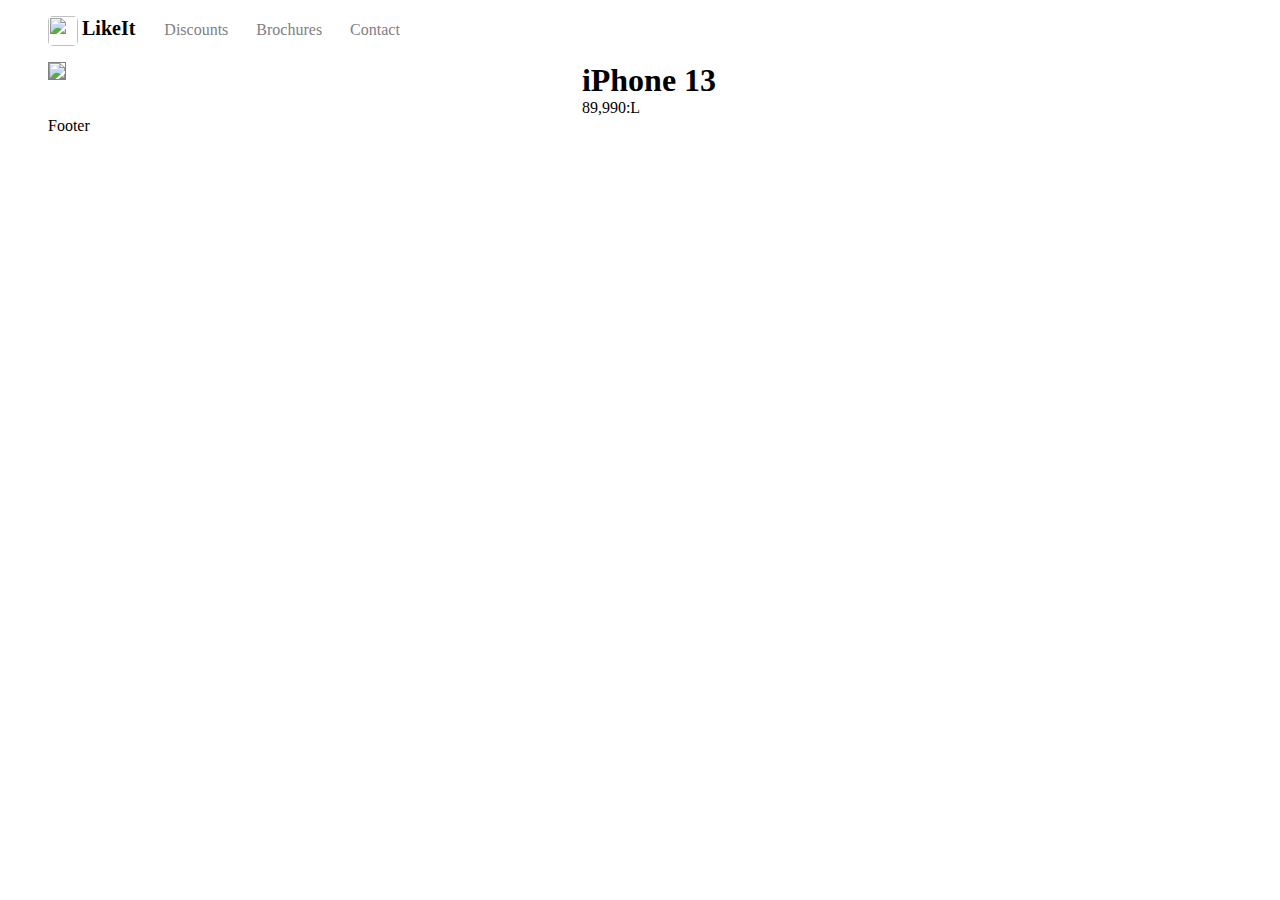
==== product.html @ 83f10f94 "changes" ====
<!DOCTYPE html>
<html lang="en">

<head>
    <meta charset="UTF-8">
    <meta http-equiv="X-UA-Compatible" content="IE=edge">
    <meta name="viewport" content="width=device-width, initial-scale=1.0">
    <title>Document</title>
    <link rel="stylesheet" href="style.css">


</head>

<body>
    <header>
        <nav>
            <a href="/index.html" class="logo">
                <img src="https://mepelqen.al/logo.png" width="40">

                <span>
                    LikeIt
                </span>

            </a>

            <ul class="nav-items">
                <li class="nav-item">
                    <a href="">
                        Discounts
                    </a>
                </li>

                <li class="nav-item">
                    <a href="">
                        Brochures
                    </a>
                </li>

                <li class="nav-item">
                    <a href="">
                        Contact
                    </a>
                </li>
            </ul>
        </nav>
    </header>

    <main>
        <div class="single-product-container">
            <div class="left-main">
                <img src="https://assets.shpresa.al/shop/2022/01/4bb522c1-cel1827-b-360x360.jpg">

            </div>

            <div class="right-main">
                <h1>
                    iPhone 13
                </h1>

                <p>
                    89,990:L
                </p>

                <div>

                </div>
            </div>

        </div>
    </main>

    <footer>Footer</footer>
</body>

</html>
---- style.css ----
*{
    margin: 0;
    padding: 0;
    box-sizing: border-box;
}

body{
    padding: 0 3rem;
}


.logo{
    display: inline;
    text-decoration: none;
    
}

.logo >img{
    vertical-align: middle;
    border-radius: 5px;
    width: 30px;
    height: 30px;
}

.logo span{
    font-weight: bolder;
    font-size: 20px;
    color: black;
    text-decoration: none;

}

.nav-items{
    list-style: none;
    display: inline;
}

nav{
    padding: 1rem 0;
}

.nav-item{
    display: inline;
    
}

.nav-item a {
    text-decoration: none;
    color: #817e84;
    padding-left: 1.5rem;

}

.nav-item a:hover{
    color: rgb(0, 0, 0);
    border-bottom: 1px solid;
}

.main-container{
    display: grid;
    grid-template-columns: 2fr 3fr;
    gap: 20px;
}

.main-left-button{
    padding:1rem 0;
    width: 100%;
    border-radius: 5px;
    background-color: purple;
    color: white;
    font-weight: bolder;
    font-size: 15px;
    margin-top: 2rem;
}

.main-left p{
    margin: 1rem 0;
    font-size: 20px;
}

.title{
    font-size: 3rem;
    font-weight:900;
    line-height: 1;

    margin-bottom: 4rem;
}

.title a {
    text-decoration: none;
}

.main-right{
    margin-right: -3rem;
}

.categories-container{
    display: grid;
    gap: 0.5rem;
    margin-top: 4rem;
    grid-template-columns: repeat(1, auto);
}

.categories-container div{
    border-radius: 7px;
    height: 250px;
}

.product-container{
    display: grid;
    grid-template-columns: repeat(1,auto);
    gap:0.5rem;
    margin-top: 4rem;
    border-radius: 5px;
}
.product-container div{
    border-radius: 5px;
    height: 100%;
    background-color: white;
    border: 1px solid grey;
    padding: 0 1rem 1rem 1rem;
}

.product-container div > img {
    height: 250px;
    border-radius: 5px;
}


.categories-container div > div {
    position: absolute;
    bottom: 50px;
    left: 50%;
    transform: translate(-50%, 100%);
}

.category-item-text{
    background-color: black;
    color: white;
    padding: 1rem;
}


@media screen and (min-width:640px) {
    .categories-container, .product-container {
        grid-template-columns: repeat(4,auto);
    }
}


.product-description{
    list-style: none;
    margin: 1rem 0;
}

.product-discount-text{
    color: red;
    text-decoration: line-through;
}

.product-price{
    font-weight: 900;
    font-size: 20px;
    margin-top: 10px;
    

}

.single-product-container {
    display: grid;
    grid-template-columns: auto auto;
}

.left-main img {
    border: 1px solid grey;
}
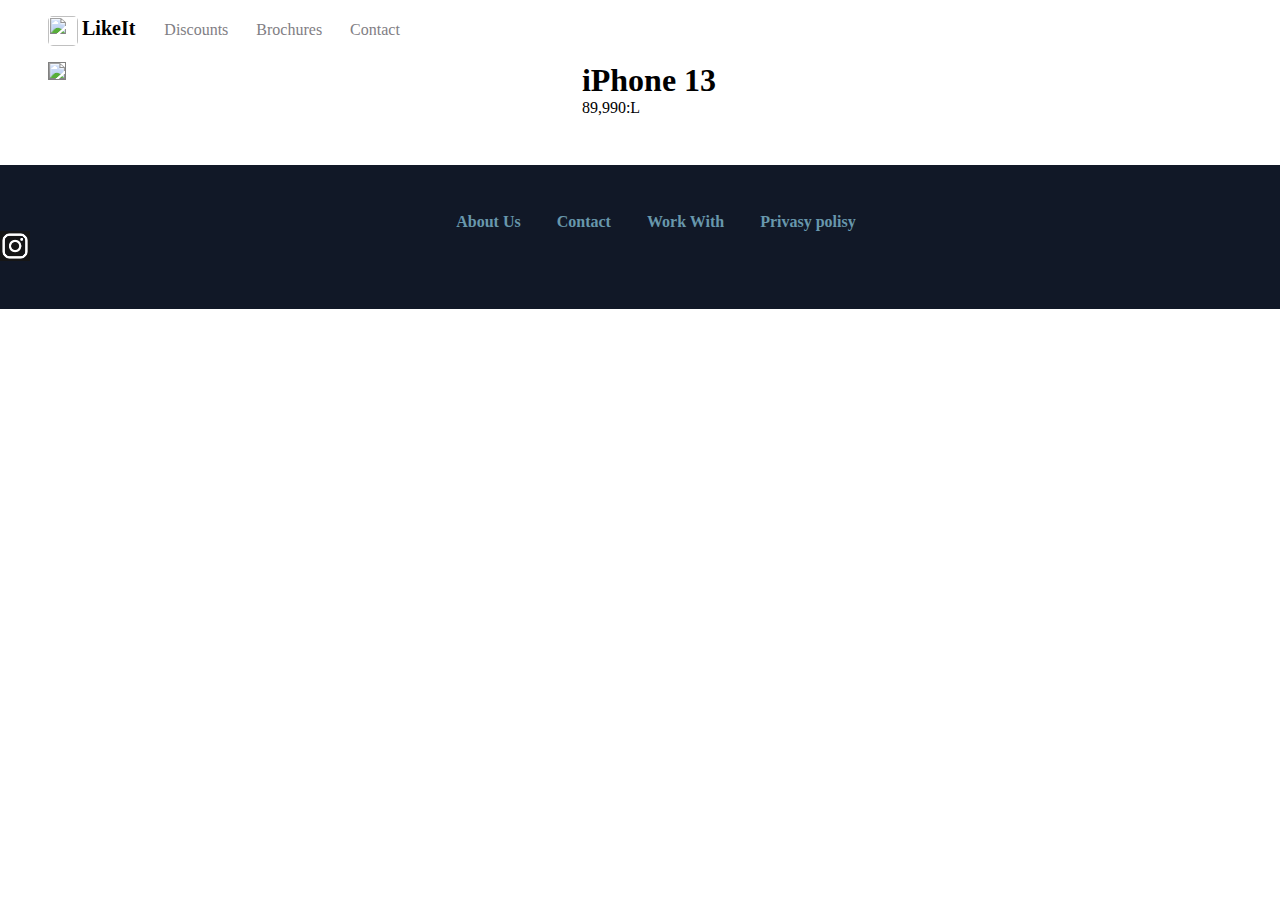
==== commit 72aba957: "changes" ====
--- a/product.html
+++ b/product.html
@@ -69,7 +69,38 @@
         </div>
     </main>
 
-    <footer>Footer</footer>
+    <footer>
+
+        <div class="footer-container">
+
+            <ul class="footer-items">
+                <li class="footer-item">
+                    About Us
+                </li>
+
+                <li class="footer-item">
+                    Contact
+                </li>
+
+                <li class="footer-item">
+                    Work With
+                </li>
+
+                <li class="footer-item">
+                    Privasy polisy
+                </li>
+
+            </ul>
+
+
+            <img src="[data-uri]"
+                width="30">
+
+
+
+        </div>
+
+    </footer>
 </body>
 
 </html>--- a/style.css
+++ b/style.css
@@ -71,11 +71,23 @@
     font-weight: bolder;
     font-size: 15px;
     margin-top: 2rem;
+    margin-bottom: 3rem;
+}
+
+.main-left-button:hover{
+    background-color: royalblue;
+    color: white;
+}
+
+.main-left-button a {
+    text-decoration: none;
+    color: white;
 }
 
 .main-left p{
     margin: 1rem 0;
     font-size: 20px;
+    color: #6d7481;
 }
 
 .title{
@@ -94,17 +106,20 @@
     margin-right: -3rem;
 }
 
+
+
 .categories-container{
     display: grid;
-    gap: 0.5rem;
-    margin-top: 4rem;
+    gap: 1rem;
+    margin-top: 3rem;
     grid-template-columns: repeat(1, auto);
 }
 
 .categories-container div{
-    border-radius: 7px;
+    border-radius: 20px;
     height: 250px;
 }
+
 
 .product-container{
     display: grid;
@@ -140,6 +155,30 @@
     padding: 1rem;
 }
 
+footer{
+    background-color:#111827;
+     color:#6897ac;
+    text-align: center;
+    padding: 3rem 0;
+    margin: 0 -3rem;
+    margin-top: 3rem;
+}
+
+.footer-items{
+    list-style: none;
+    display: inline;
+}
+
+.footer-item{
+    display: inline;
+    padding-left: 2rem;
+    font-weight: bolder;
+}
+
+.footer-container >img{
+    display: block;
+    justify-content: center;
+}
 
 @media screen and (min-width:640px) {
     .categories-container, .product-container {
@@ -173,4 +212,6 @@
 
 .left-main img {
     border: 1px solid grey;
-}+}
+ 
+
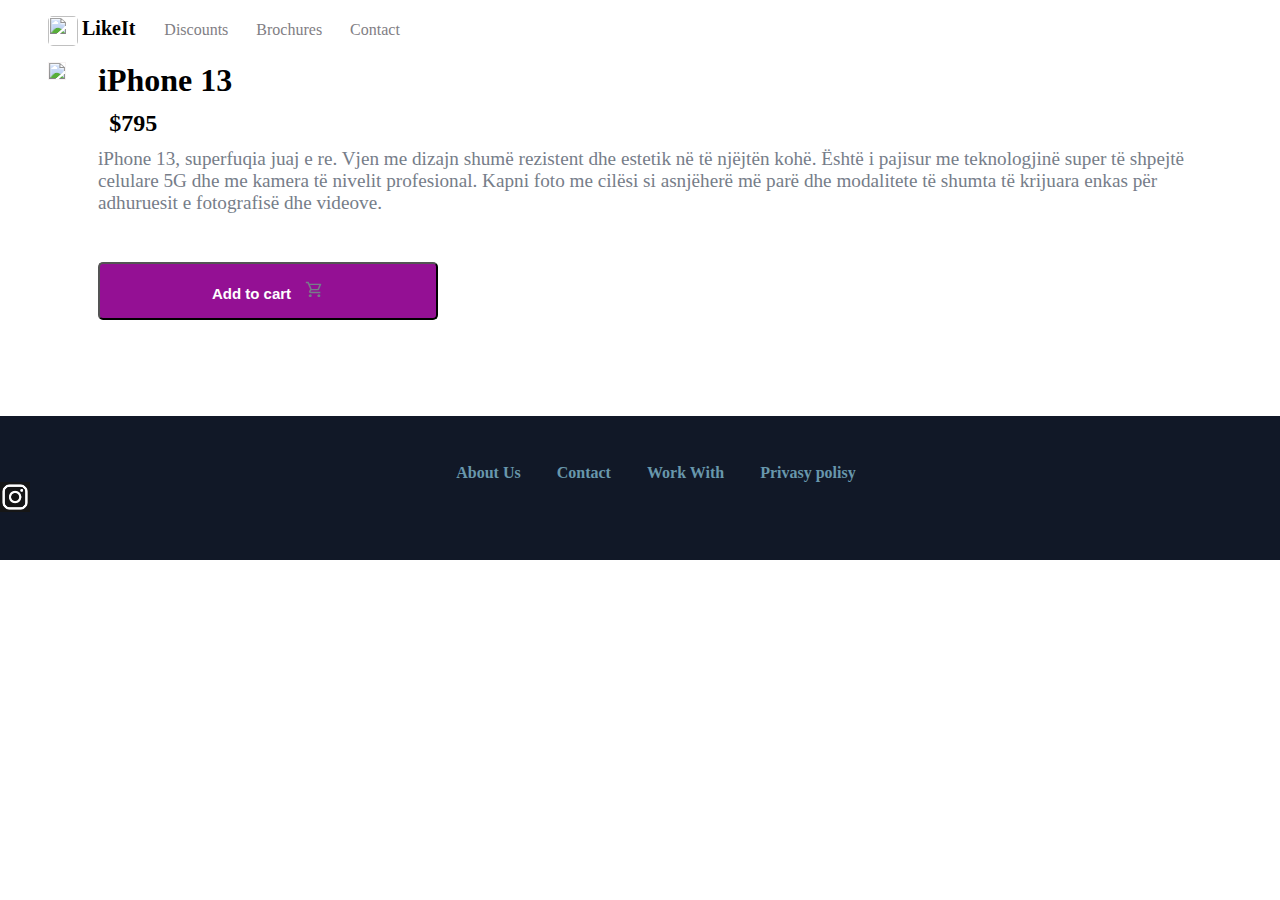
==== commit 40e923b5: "changes" ====
--- a/product.html
+++ b/product.html
@@ -7,6 +7,8 @@
     <meta name="viewport" content="width=device-width, initial-scale=1.0">
     <title>Document</title>
     <link rel="stylesheet" href="style.css">
+    <link rel="stylesheet"
+        href="https://fonts.googleapis.com/css2?family=Material+Symbols+Outlined:opsz,wght,FILL,GRAD@20..48,100..700,0..1,-50..200" />
 
 
 </head>
@@ -53,15 +55,36 @@
             </div>
 
             <div class="right-main">
-                <h1>
-                    iPhone 13
-                </h1>
+                <div>
+                    <h1>
+                        iPhone 13
+                    </h1>
 
-                <p>
-                    89,990:L
-                </p>
+                    <p>
+                        $795
+                    </p>
+
+                    <span>
+                        iPhone 13, superfuqia juaj e re.
+                        Vjen me dizajn shumë rezistent dhe estetik në të njëjtën kohë. Është i pajisur me teknologjinë
+                        super
+                        të shpejtë celulare 5G dhe me kamera të nivelit profesional.
+                        Kapni foto me cilësi si asnjëherë më
+                        parë dhe modalitete të shumta të krijuara enkas për adhuruesit e fotografisë dhe videove.
+
+                    </span>
+                </div>
+
+                <button class="single-button">
+                    Add to cart
+                    <span class="material-symbols-outlined">
+                        shopping_cart
+                    </span>
+                </button>
+
 
                 <div>
+
 
                 </div>
             </div>
--- a/style.css
+++ b/style.css
@@ -120,10 +120,14 @@
     height: 250px;
 }
 
+.categories-container div:hover{
+  transform: scale(1.10);
+}
+
 
 .product-container{
     display: grid;
-    grid-template-columns: repeat(1,auto);
+    grid-template-columns: repeat(4,fr);
     gap:0.5rem;
     margin-top: 4rem;
     border-radius: 5px;
@@ -132,8 +136,13 @@
     border-radius: 5px;
     height: 100%;
     background-color: white;
-    border: 1px solid grey;
+    border: 1px solid rgb(234, 232, 232);
     padding: 0 1rem 1rem 1rem;
+}
+
+.product-container div:hover{
+    transform: scale(1.10);
+
 }
 
 .product-container div > img {
@@ -150,8 +159,8 @@
 }
 
 .category-item-text{
-    background-color: black;
-    color: white;
+    background-color: white;
+    color: black;
     padding: 1rem;
 }
 
@@ -191,6 +200,10 @@
     list-style: none;
     margin: 1rem 0;
 }
+.product-title a {
+    text-decoration: none;
+    color: black;
+}
 
 .product-discount-text{
     color: red;
@@ -211,7 +224,42 @@
 }
 
 .left-main img {
-    border: 1px solid grey;
+    border: 1px solid rgb(247, 243, 243);
 }
  
-
+.products{
+    background-color:#f3f4f6;
+}
+
+.right-main{
+    margin-left: 2rem;
+}
+
+.right-main p{
+    margin: 0.7rem;
+    font-weight: bolder;
+    font-size: 1.5rem;
+}
+
+.right-main span{
+    color: #767d89;
+    font-size: 1.2rem;
+}
+
+.single-button{
+    padding:1rem 0;
+    width: 30%;
+    border-radius: 5px;
+    background-color: rgb(148, 16, 148);
+    color: white;
+    font-weight: bolder;
+    font-size: 15px;
+    margin-top: 3rem;
+    margin-bottom: 3rem;
+
+}
+
+.single-button span{
+    align-items: center;
+    padding-left: 10px;
+}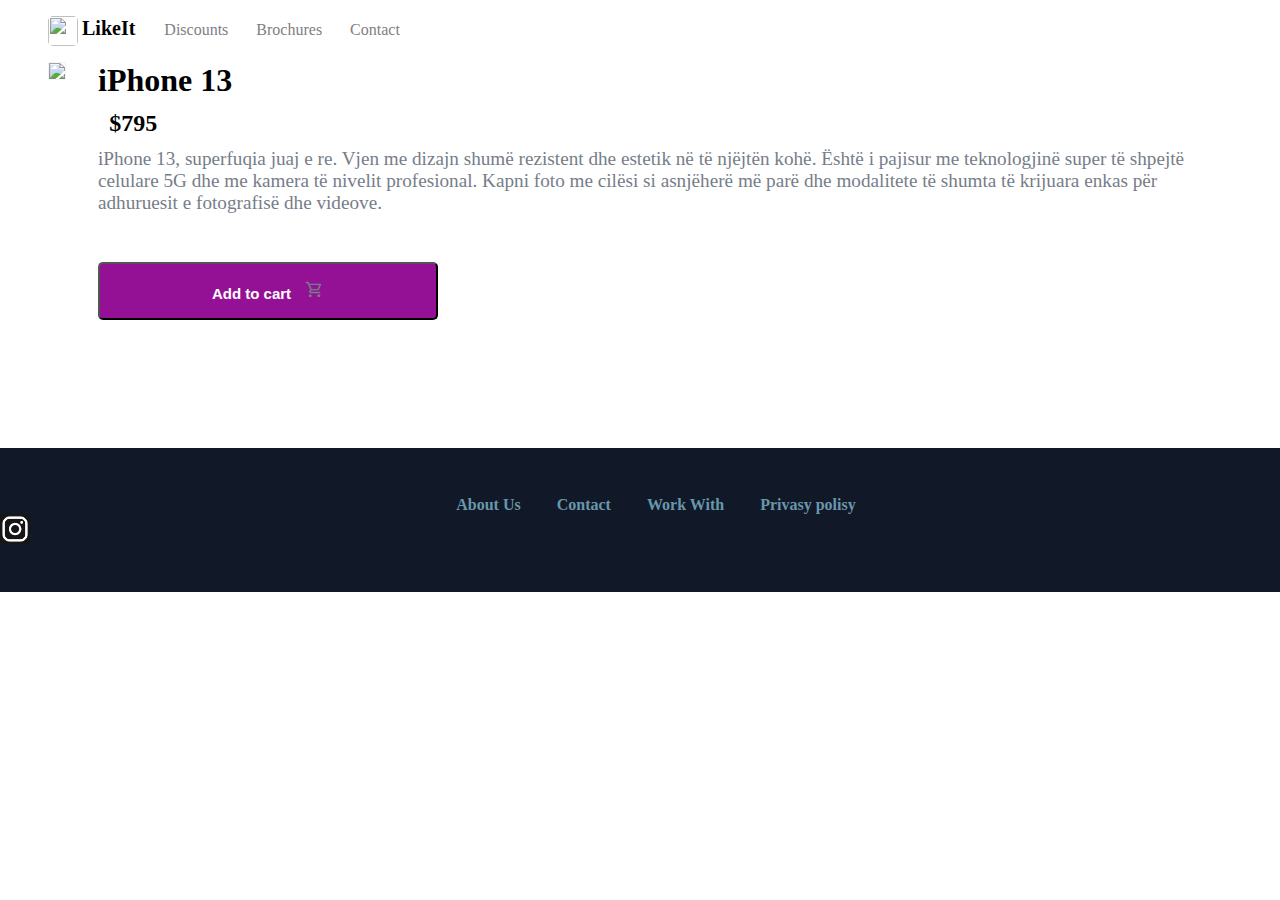
==== commit 378d6682: "changes" ====
--- a/product.html
+++ b/product.html
@@ -13,7 +13,7 @@
 
 </head>
 
-<body>
+<body class="product">
     <header>
         <nav>
             <a href="/index.html" class="logo">
--- a/style.css
+++ b/style.css
@@ -170,7 +170,12 @@
     text-align: center;
     padding: 3rem 0;
     margin: 0 -3rem;
-    margin-top: 3rem;
+    margin-top: 5rem;
+}
+
+.footer-container{
+    display: grid;
+    grid-template-columns: auto;
 }
 
 .footer-items{
@@ -195,6 +200,15 @@
     }
 }
 
+@media screen and (min-width:800px) {
+    grid-area {
+    "header"
+    "left-main"
+    "right-main"
+    "single-button"
+    "footer";
+    
+}
 
 .product-description{
     list-style: none;
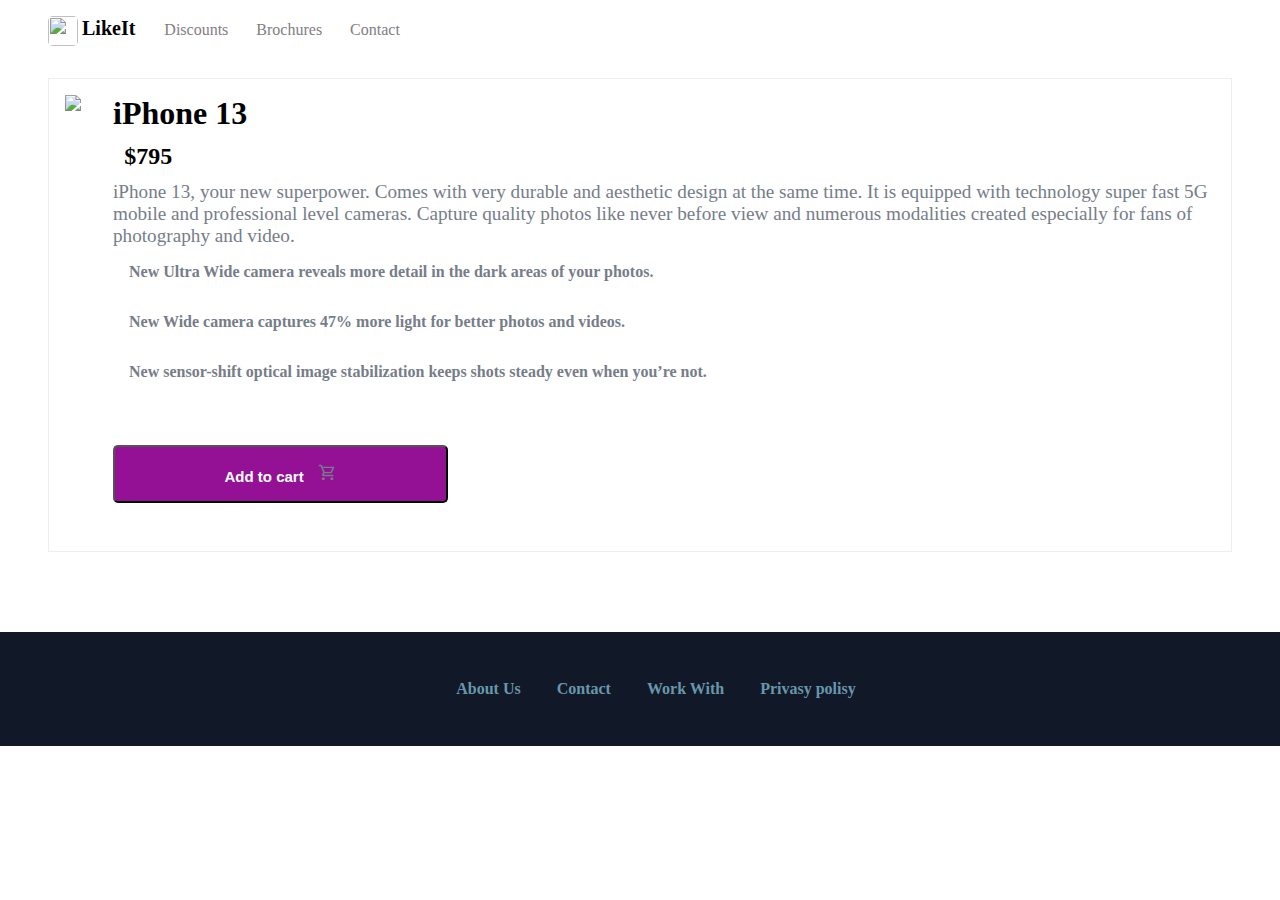
==== commit 9d576bc0: "changes" ====
--- a/product.html
+++ b/product.html
@@ -13,7 +13,7 @@
 
 </head>
 
-<body class="product">
+<body>
     <header>
         <nav>
             <a href="/index.html" class="logo">
@@ -47,7 +47,8 @@
         </nav>
     </header>
 
-    <main>
+
+        <main>
         <div class="single-product-container">
             <div class="left-main">
                 <img src="https://assets.shpresa.al/shop/2022/01/4bb522c1-cel1827-b-360x360.jpg">
@@ -65,15 +66,28 @@
                     </p>
 
                     <span>
-                        iPhone 13, superfuqia juaj e re.
-                        Vjen me dizajn shumë rezistent dhe estetik në të njëjtën kohë. Është i pajisur me teknologjinë
+                        iPhone 13, your new superpower.
+                        Comes with very durable and aesthetic design at the same time. It is equipped with technology
                         super
-                        të shpejtë celulare 5G dhe me kamera të nivelit profesional.
-                        Kapni foto me cilësi si asnjëherë më
-                        parë dhe modalitete të shumta të krijuara enkas për adhuruesit e fotografisë dhe videove.
-
+                        fast 5G mobile and professional level cameras.
+                        Capture quality photos like never before
+                        view and numerous modalities created especially for fans of photography and video.
                     </span>
                 </div>
+                <ul>
+                    <li>
+                        New Ultra Wide camera reveals more detail in the dark areas of your photos.
+                    </li>
+
+                    <li>
+                        New Wide camera captures 47% more light for better photos and videos.
+                    </li>
+
+                    <li>
+                        New sensor-shift optical image stabilization keeps shots steady even when you’re not.
+                    </li>
+                </ul>
+
 
                 <button class="single-button">
                     Add to cart
@@ -82,15 +96,13 @@
                     </span>
                 </button>
 
+                
+                  
+                
 
-                <div>
+            </div>
+    </main>
 
-
-                </div>
-            </div>
-
-        </div>
-    </main>
 
     <footer>
 
@@ -114,13 +126,6 @@
                 </li>
 
             </ul>
-
-
-            <img src="[data-uri]"
-                width="30">
-
-
-
         </div>
 
     </footer>
--- a/style.css
+++ b/style.css
@@ -58,9 +58,10 @@
 
 .main-container{
     display: grid;
-    grid-template-columns: 2fr 3fr;
+    grid-template-columns: (auto-fit,2fr);
     gap: 20px;
 }
+
 
 .main-left-button{
     padding:1rem 0;
@@ -127,7 +128,7 @@
 
 .product-container{
     display: grid;
-    grid-template-columns: repeat(4,fr);
+    grid-template-columns: repeat(1,fr);
     gap:0.5rem;
     margin-top: 4rem;
     border-radius: 5px;
@@ -150,6 +151,9 @@
     border-radius: 5px;
 }
 
+.category{
+    position: relative;
+}
 
 .categories-container div > div {
     position: absolute;
@@ -194,21 +198,25 @@
     justify-content: center;
 }
 
-@media screen and (min-width:640px) {
+@media screen and (min-width:800px) {
     .categories-container, .product-container {
         grid-template-columns: repeat(4,auto);
     }
 }
 
 @media screen and (min-width:800px) {
-    grid-area {
-    "header"
-    "left-main"
-    "right-main"
-    "single-button"
-    "footer";
-    
-}
+   .single-product-container{
+       grid-template-columns: auto auto;
+   }
+}
+
+@media screen and (min-width:800px){
+    .main-container{
+        grid-template-columns:2fr 3fr;
+    }
+}
+
+
 
 .product-description{
     list-style: none;
@@ -234,11 +242,15 @@
 
 .single-product-container {
     display: grid;
-    grid-template-columns: auto auto;
+    grid-template-columns:(auto-fit,auto);
+    border: 1px solid rgb(238, 238, 238);
+    margin-top: 1rem;
 }
 
 .left-main img {
-    border: 1px solid rgb(247, 243, 243);
+    /* border: 1px solid rgb(247, 243, 243); */
+    margin-top: 1rem;
+    margin-left: 1rem;
 }
  
 .products{
@@ -247,6 +259,7 @@
 
 .right-main{
     margin-left: 2rem;
+    margin-top: 1rem;
 }
 
 .right-main p{
@@ -260,6 +273,14 @@
     font-size: 1.2rem;
 }
 
+.right-main ul li{
+    list-style: none;
+    padding: 1rem;
+    font-weight: bolder;
+    font-size: 1rem;
+    color: #767d89;
+}
+
 .single-button{
     padding:1rem 0;
     width: 30%;
@@ -276,4 +297,5 @@
 .single-button span{
     align-items: center;
     padding-left: 10px;
-}+}
+
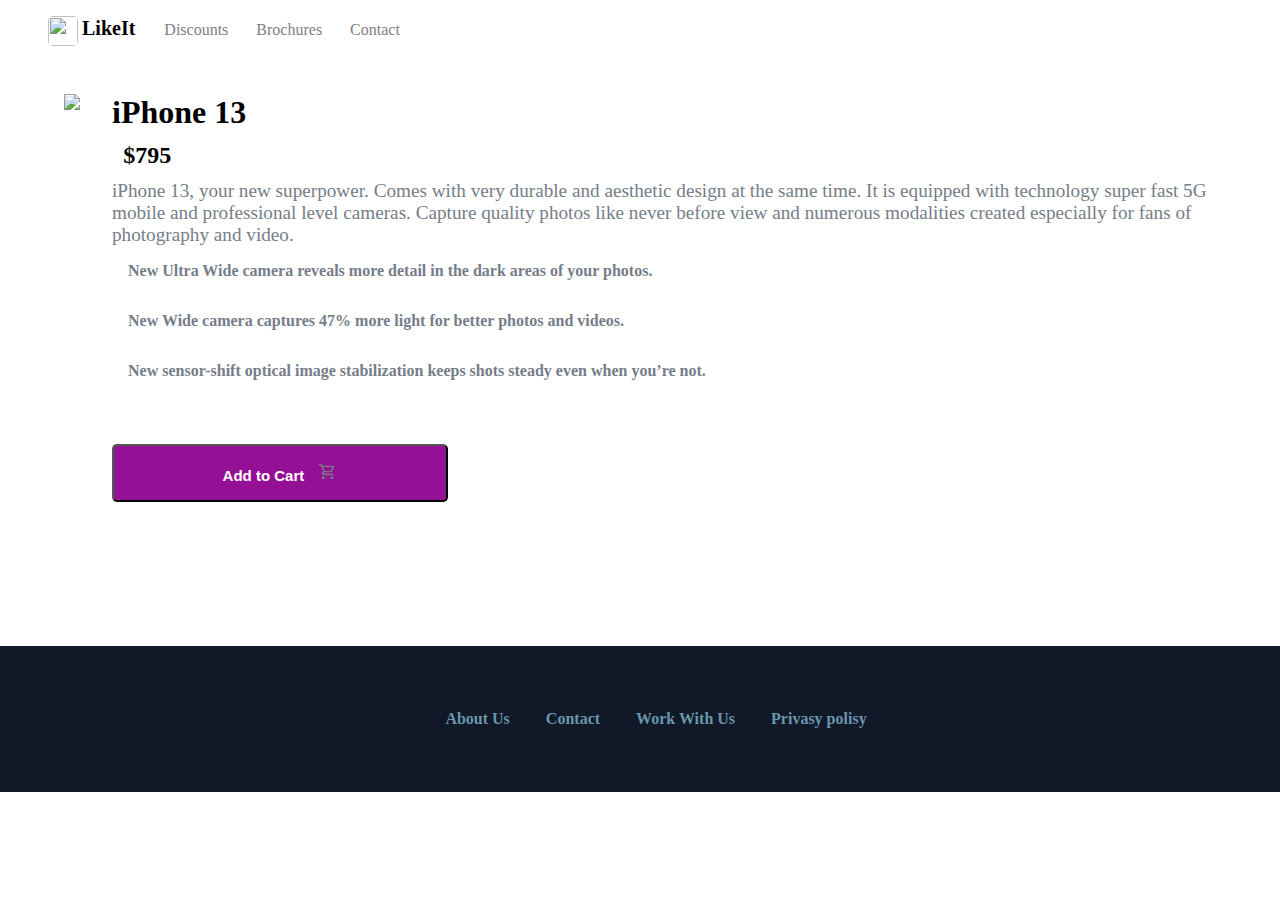
==== commit 838c201c: "changes" ====
--- a/product.html
+++ b/product.html
@@ -90,7 +90,7 @@
 
 
                 <button class="single-button">
-                    Add to cart
+                    Add to Cart
                     <span class="material-symbols-outlined">
                         shopping_cart
                     </span>
@@ -118,7 +118,7 @@
                 </li>
 
                 <li class="footer-item">
-                    Work With
+                    Work With Us
                 </li>
 
                 <li class="footer-item">
--- a/style.css
+++ b/style.css
@@ -40,7 +40,7 @@
 }
 
 .nav-item{
-    display: inline;
+    display: none;
     
 }
 
@@ -128,7 +128,7 @@
 
 .product-container{
     display: grid;
-    grid-template-columns: repeat(1,fr);
+    grid-template-columns: repeat(1, auto);
     gap:0.5rem;
     margin-top: 4rem;
     border-radius: 5px;
@@ -172,9 +172,9 @@
     background-color:#111827;
      color:#6897ac;
     text-align: center;
-    padding: 3rem 0;
+    padding: 4rem 0;
     margin: 0 -3rem;
-    margin-top: 5rem;
+    margin-top: 6rem;
 }
 
 .footer-container{
@@ -188,7 +188,7 @@
 }
 
 .footer-item{
-    display: inline;
+    display: block;
     padding-left: 2rem;
     font-weight: bolder;
 }
@@ -243,7 +243,7 @@
 .single-product-container {
     display: grid;
     grid-template-columns:(auto-fit,auto);
-    border: 1px solid rgb(238, 238, 238);
+    /* border: 1px solid rgb(238, 238, 238); */
     margin-top: 1rem;
 }
 
@@ -299,3 +299,12 @@
     padding-left: 10px;
 }
 
+@media screen and (min-width:800px){
+    .nav-item  {
+        display: inline;
+    }
+
+    .footer-item{
+        display: inline;
+    }
+}